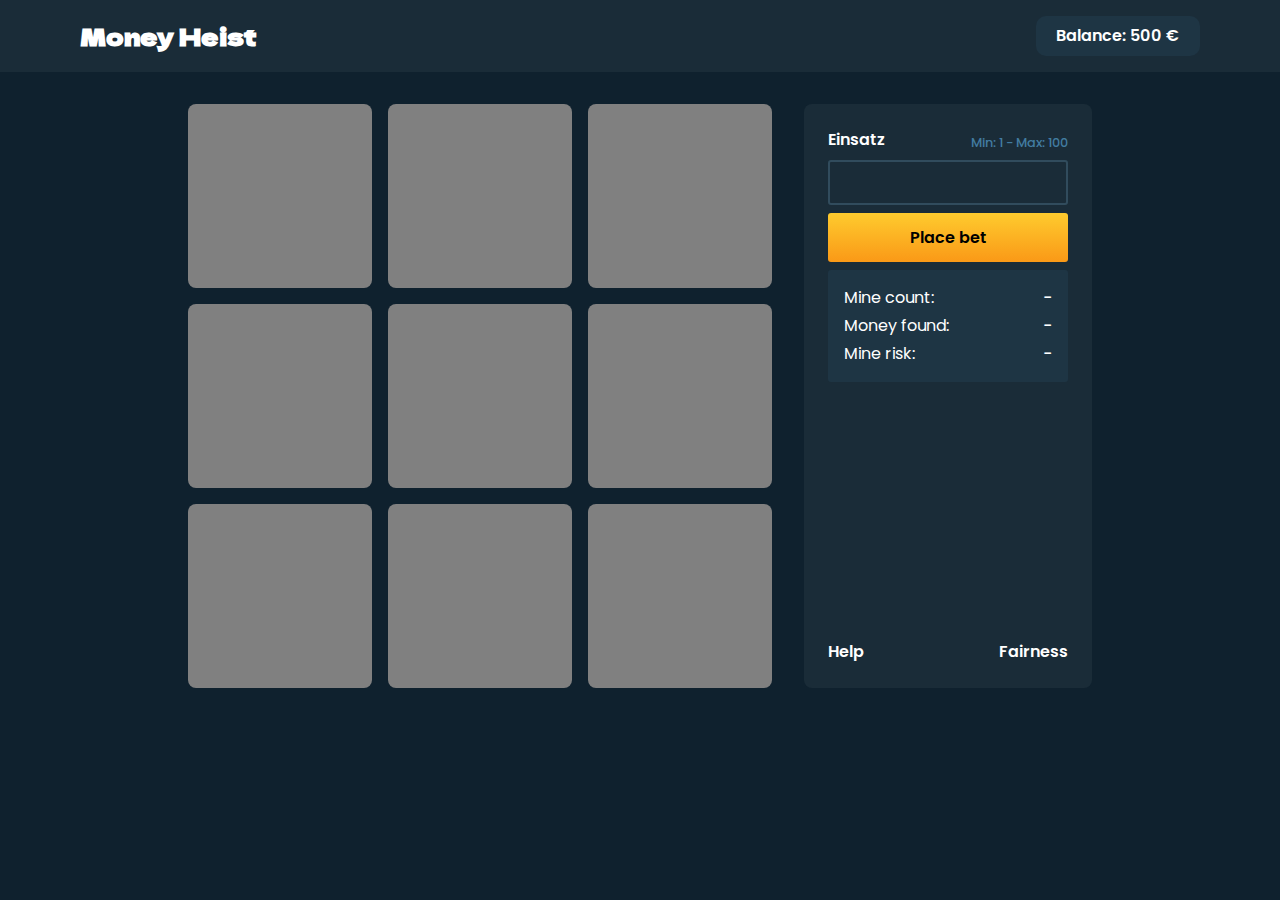
==== game.html @ e1a837fc "updated css" ====
<!DOCTYPE html>
<html lang="de">

<head>
    <meta charset="UTF-8">
    <meta name="viewport" content="width=device-width, initial-scale=1">
    <title>Startseite</title>
    <link rel="stylesheet" href="styles/style.css">
    <link rel="preconnect" href="https://fonts.googleapis.com">
    <link rel="preconnect" href="https://fonts.gstatic.com" crossorigin>
    <link href="https://fonts.googleapis.com/css2?family=Poppins:wght@300;400;500;600;700;800&display=swap"
        rel="stylesheet">
    <link href="https://fonts.googleapis.com/css2?family=Dela+Gothic+One&display=swap" rel="stylesheet">

    <!-- import game logic js -->
    <script language="javascript" src="game.js" defer></script>
</head>

<body>
    <!-- header -->
    <header>
        <a href="index.html" id="header-logo">Money Heist</a>
        <a href="#" class="btn btn-dark">Balance: <span id="balance">500</span> €</a>
    </header>

    <!-- main content -->
    <main>
        <!-- game wrapper -->
        <section class="game-section">
            <div class="game-sidebar">
                <div class="game-sidebar-section">
                    <div class="bet-label-group">
                        <label for="bet">Einsatz</label>
                        <span>Min: 1 - Max: 100</span>
                    </div>
                    <input id="bet" name="bet" type="number" min="1" max="100" />
                    <button id="startgame" class="btn btn-default">Place bet</button>
                    <button id="cashout" class="btn btn-default hide">Cash out</button>
                    <div class="stats">
                        <span>Mine count:</span><span id="minecountindicator">-</span>
                        <span>Money found:</span><span id="moneyfoundindicator">-</span>
                        <span>Mine risk:</span><span id="mineriskindicator">-</span>
                    </div>
                </div>
                <div class="game-sidebar-section help-section">
                    <a href="#">Help</a>
                    <a href="#">Fairness</a>
                </div>
            </div>
            <div class="game-grid-container">
                <div class="grid-item">
                    <h2></h2>
                </div>
                <div class="grid-item">
                    <h2></h2>
                </div>
                <div class="grid-item">
                    <h2></h2>
                </div>
                <div class="grid-item">
                    <h2></h2>
                </div>
                <div class="grid-item">
                    <h2></h2>
                </div>
                <div class="grid-item">
                    <h2></h2>
                </div>
                <div class="grid-item">
                    <h2></h2>
                </div>
                <div class="grid-item">
                    <h2></h2>
                </div>
                <div class="grid-item">
                    <h2></h2>
                </div>
            </div>
        </section>
    </main>
</body>

</html>
---- styles/style.css ----
*,
*::before,
*::after {
  box-sizing: border-box;
}

* {
  margin: 0;
  padding: 0;
}

html,
body {
  overflow-x: hidden;
}

html {
  font-family: "Poppins", sans-serif;
  scroll-behavior: smooth;
  font-size: 100%;
  -webkit-text-size-adjust: 100%;
  background-color: #0f212e;
  color: white;
}

body {
  width: 100vw;
  line-height: 1.5;
  -webkit-font-smoothing: antialiased;
  -ms-overflow-style: none;
  /* IE and Edge */
  scrollbar-width: none;
  /* Firefox */
  scroll-snap-type: both mandatory;
}

h1, h2, h3 {
  margin: 1rem 0;
}

a {
  color: white;
}

ul li {
  list-style: none;
}

button,
input {
  font-family: "Poppins", sans-serif;
}

header {
  padding: 1rem 5rem;
  width: 100vw;
  display: flex;
  flex-direction: row;
  align-items: center;
  justify-content: space-between;
  gap: 1rem;
  background-color: #1a2c38;
}

#header-logo {
  font-size: 1.5rem;
  font-weight: 700;
  text-decoration: none;
  font-family: "Dela Gothic One", sans-serif;
}

header ul {
  display: flex;
  flex-direction: row;
  align-items: center;
  justify-content: space-between;
  gap: 2rem;
}

header ul li {
  display: inline;
}

/**
 * Game page
 */
.game-section {
  padding: 2rem;
  display: flex;
  align-items: stretch;
  justify-content: center;
  flex-direction: row;
  gap: 2rem;
}

.game-sidebar {
  width: 18rem;
  display: flex;
  flex-direction: column;
  align-items: flex-start;
  justify-content: space-between;
  background-color: #1a2c38;
  padding: 1.5rem;
  border-radius: 0.5rem;
  order: 2;
}

.game-sidebar-section {
  display: flex;
  flex-direction: column;
  width: 100%;
  gap: 0.5rem;
}

.bet-label-group {
  width: 100%;
  display: flex;
  flex-direction: row wrap;
  align-items: flex-end;
  justify-content: space-around;
}

.bet-label-group label {
  flex: 1;
  text-align: left;
}

.bet-label-group span {
  flex: 2;
  text-align: right;
  font-weight: 500;
  font-size: 0.8rem;
  color: #427ca1;
}

.help-section {
  flex-direction: row;
  justify-content: space-between;
}

.game-sidebar-section .btn {
  margin: 0;
}

.game-sidebar-section label,
.game-sidebar-section input {
  width: 100%;
  font-size: 1rem;
  font-weight: 600;
}

.game-sidebar-section input {
  padding: 0.5rem 0.5rem;
  background: transparent;
  border: solid 2px #314c5d;
  color: white;
  border-radius: 3px;
}

.game-sidebar-section .stats {
  display: grid;
  grid-template-columns: repeat(2, minmax(0, 1fr));
  gap: 0.25rem;
  text-align: left;
  font-weight: 400;
  font-size: 1rem;
  background: #1e3544;
  padding: 1rem;
  border-radius: 3px;
  white-space: nowrap;
}

#minecountindicator,
#moneyfoundindicator,
#mineriskindicator {
  text-align: right;
  font-weight: 500;
}

.game-grid-container {
  display: grid;
  grid-template-columns: repeat(3, minmax(0, 1fr));
  grid-gap: 1rem;
  order: 1;
}

.grid-item {
  position: relative;
  top: 0;
  width: calc(200px - 1rem);
  height: calc(200px - 1rem);
  background-color: grey;
  display: flex;
  align-items: center;
  justify-content: center;
  cursor: not-allowed;
  transition: 0.2s;
  border-radius: 0.5rem;
}

.grid-item-active {
  background-color: #1475e1;
  cursor: pointer;
}

.grid-item-active:hover {
  top: -2px;
  background-color: #3c3cff;
}

.mine-clicked,
.mine-clicked:hover {
  background-color: red;
}

.money-clicked,
.money-clicked:hover {
  background-color: green;
}

.win {
  background-color: yellow;
}

.win:hover {
  background-color: yellow;
}

.game-over,
.game-over:hover {
  background-color: red;
}

.hide {
  display: none !important;
}

/** 
 * General page setup
 */
section {
  width: 100vw;
  padding: 10rem 2rem;
  display: flex;
  flex-flow: row wrap;
  justify-content: center;
  align-items: flex-start;
}

.landing-section {
  margin: 0;
  padding: 0;
  height: calc(100vh - 68px);
  flex-direction: column wrap;
}

.landing-section > * {
  padding: 5rem;
  width: 50vw;
  height: 100%;
}

.landing-section h1,
.landing-section h2 {
  margin: 0;
}

.landing-text {
  display: flex;
  align-items: flex-start;
  justify-content: center;
  flex-direction: column;
  text-align: left;
}

.landing-image-container {
  background-color: blue;
  background-image: url("../assets/landing-bg-flipped.png");
  background-size: cover;
  background-position: center;
  background-repeat: no-repeat;
}

.landing-content {
  height: 100%;
  width: 50%;
  display: flex;
  justify-content: center;
  align-items: center;
}

.text-section {
  max-width: 50rem;
}

/**
 * Button styles
 */
.btn {
  font-size: 1rem;
  display: inline-block;
  background: linear-gradient(180deg, #FECB2E 0%, #FA9917 100%);
  color: #000;
  padding: 0.5rem 1.25rem;
  border-radius: 10px;
  margin: 0;
  border: none;
  cursor: pointer;
}

.btn-default {
  font-size: 1rem;
  margin: 0.5rem 0rem;
  padding: 0.75rem 0.5rem;
  border-radius: 3px;
  color: black;
  font-weight: 600;
  background-color: lime;
}

.btn-landing {
  font-size: 1.3rem;
  margin: 1rem 0rem;
  padding: 0.75rem 2.25rem;
  border-radius: 2rem;
  background: linear-gradient(180deg, #FECB2E 0%, #FA9917 100%);
  color: black;
}

.btn-dark {
  background: #1e3544;
  color: #fff;
}

/**
 * General text styling
 */
a {
  text-decoration: none;
  font-weight: 600;
}

h1 {
  font-size: clamp(1rem, 5vw, 6rem);
  font-weight: 700;
  font-family: "Dela Gothic One", sans-serif;
  background: linear-gradient(180deg, #FECB2E 0%, #FA9917 100%);
  background-clip: text;
  -webkit-background-clip: text;
  -webkit-text-fill-color: transparent;
  display: inline-block;
}

h2 {
  font-size: 3rem;
}/*# sourceMappingURL=style.css.map */
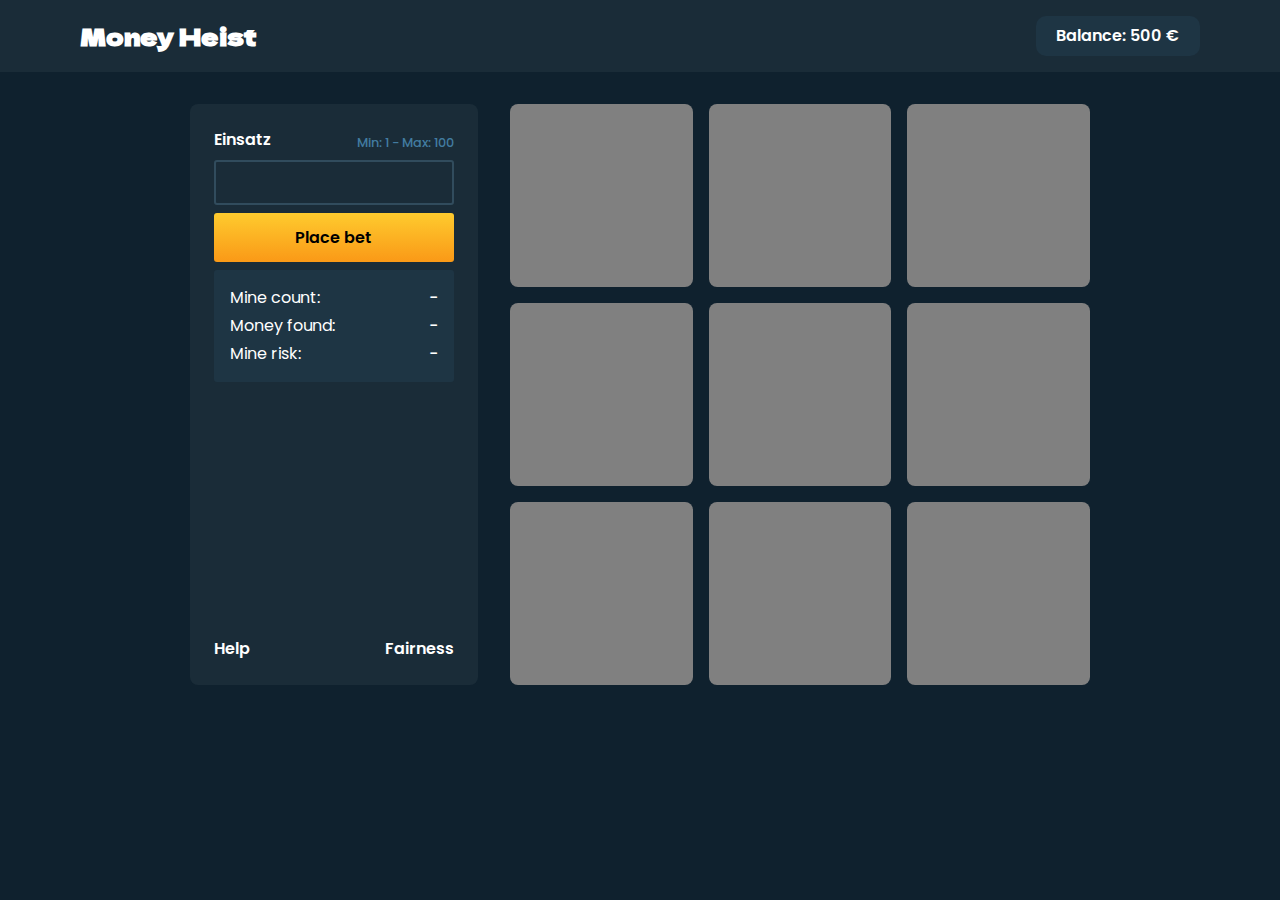
==== commit e6ff0979: "implemented cashout logic" ====
--- a/game.html
+++ b/game.html
@@ -35,7 +35,7 @@
                     </div>
                     <input id="bet" name="bet" type="number" min="1" max="100" />
                     <button id="startgame" class="btn btn-default">Place bet</button>
-                    <button id="cashout" class="btn btn-default hide">Cash out</button>
+                    <button id="cashout" class="btn btn-default hide">Cash out<span id="current-profit"></span></button>
                     <div class="stats">
                         <span>Mine count:</span><span id="minecountindicator">-</span>
                         <span>Money found:</span><span id="moneyfoundindicator">-</span>
--- a/styles/style.css
+++ b/styles/style.css
@@ -102,7 +102,7 @@
   background-color: #1a2c38;
   padding: 1.5rem;
   border-radius: 0.5rem;
-  order: 2;
+  order: 1;
 }
 
 .game-sidebar-section {
@@ -134,6 +134,7 @@
 }
 
 .help-section {
+  padding-top: 1rem;
   flex-direction: row;
   justify-content: space-between;
 }
@@ -178,8 +179,10 @@
 }
 
 .game-grid-container {
+  width: 40%;
   display: grid;
   grid-template-columns: repeat(3, minmax(0, 1fr));
+  grid-template-rows: repeat(3, minmax(0, 1fr));
   grid-gap: 1rem;
   order: 1;
 }
@@ -187,8 +190,8 @@
 .grid-item {
   position: relative;
   top: 0;
-  width: calc(200px - 1rem);
-  height: calc(200px - 1rem);
+  width: 100%;
+  height: 100%;
   background-color: grey;
   display: flex;
   align-items: center;
@@ -198,6 +201,13 @@
   border-radius: 0.5rem;
 }
 
+.grid-item::before {
+  content: "";
+  display: block;
+  padding-top: 100%; /* This will make the height equal to 100% of the width */
+  /* Since it's a square, it will keep the aspect ratio of 1:1 */
+}
+
 .grid-item-active {
   background-color: #1475e1;
   cursor: pointer;
@@ -235,6 +245,61 @@
   display: none !important;
 }
 
+@media (max-width: 576px) {
+  .game-section {
+    gap: 1rem;
+  }
+  .game-section {
+    padding: 1rem;
+  }
+  .game-grid-container {
+    width: 100%;
+  }
+  .game-sidebar {
+    width: 100%;
+    order: 2;
+  }
+}
+@media (min-width: 576px) {
+  .game-section {
+    padding: 2rem 2rem;
+  }
+  .game-grid-container {
+    width: 50%;
+  }
+}
+@media (min-width: 768px) {
+  .game-section {
+    padding: 2rem 0rem;
+  }
+  .game-grid-container {
+    width: 60%;
+  }
+}
+@media (min-width: 992px) {
+  .game-section {
+    padding: 2rem 5rem;
+  }
+  .game-grid-container {
+    width: 60%;
+  }
+}
+@media (min-width: 1200px) {
+  .game-section {
+    padding: 2rem 7rem;
+  }
+  .game-grid-container {
+    width: 55%;
+  }
+}
+@media (min-width: 1400px) {
+  .game-section {
+    padding: 2rem 15rem;
+  }
+  .game-grid-container {
+    width: 60%;
+  }
+}
 /** 
  * General page setup
  */
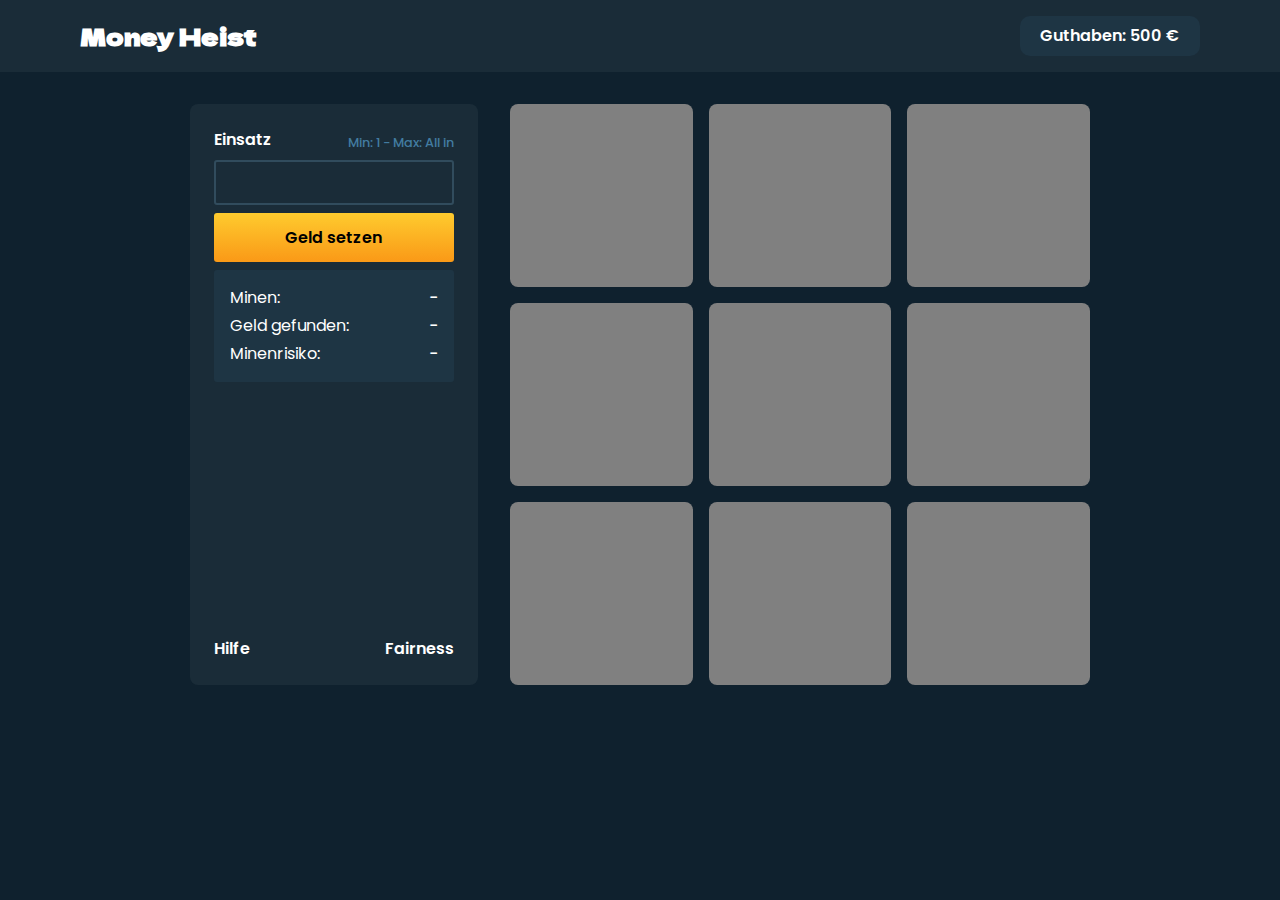
==== commit de19d32a: "updated lang" ====
--- a/game.html
+++ b/game.html
@@ -4,7 +4,7 @@
 <head>
     <meta charset="UTF-8">
     <meta name="viewport" content="width=device-width, initial-scale=1">
-    <title>Startseite</title>
+    <title>Mache deinen Einsatz! 💰</title>
     <link rel="stylesheet" href="styles/style.css">
     <link rel="preconnect" href="https://fonts.googleapis.com">
     <link rel="preconnect" href="https://fonts.gstatic.com" crossorigin>
@@ -20,7 +20,7 @@
     <!-- header -->
     <header>
         <a href="index.html" id="header-logo">Money Heist</a>
-        <a href="#" class="btn btn-dark">Balance: <span id="balance">500</span> €</a>
+        <a href="#" class="btn btn-dark">Guthaben: <span id="balance">500</span> €</a>
     </header>
 
     <!-- main content -->
@@ -31,20 +31,21 @@
                 <div class="game-sidebar-section">
                     <div class="bet-label-group">
                         <label for="bet">Einsatz</label>
-                        <span>Min: 1 - Max: 100</span>
+                        <span>Min: 1 - Max: All in</span>
                     </div>
                     <input id="bet" name="bet" type="number" min="1" max="100" />
-                    <button id="startgame" class="btn btn-default">Place bet</button>
-                    <button id="cashout" class="btn btn-default hide">Cash out<span id="current-profit"></span></button>
+                    <button id="startgame" class="btn btn-default">Geld setzen</button>
+                    <button id="cashout" class="btn btn-default hide">Auszahlen<span
+                            id="current-profit"></span></button>
                     <div class="stats">
-                        <span>Mine count:</span><span id="minecountindicator">-</span>
-                        <span>Money found:</span><span id="moneyfoundindicator">-</span>
-                        <span>Mine risk:</span><span id="mineriskindicator">-</span>
+                        <span>Minen:</span><span id="minecountindicator">-</span>
+                        <span>Geld gefunden:</span><span id="moneyfoundindicator">-</span>
+                        <span>Minenrisiko:</span><span id="mineriskindicator">-</span>
                     </div>
                 </div>
                 <div class="game-sidebar-section help-section">
-                    <a href="#">Help</a>
-                    <a href="#">Fairness</a>
+                    <a href="index.html#anleitung">Hilfe</a>
+                    <a href="index.html#gewinntabelle">Fairness</a>
                 </div>
             </div>
             <div class="game-grid-container">
--- a/styles/style.css
+++ b/styles/style.css
@@ -34,8 +34,15 @@
   scroll-snap-type: both mandatory;
 }
 
-h1, h2, h3 {
+h1,
+h2,
+h3 {
   margin: 1rem 0;
+}
+
+h3 {
+  color: #b8b9ff;
+  font-weight: 500;
 }
 
 a {
@@ -49,6 +56,37 @@
 button,
 input {
   font-family: "Poppins", sans-serif;
+}
+
+table {
+  table-layout: fixed;
+  width: 100%;
+  text-align: left;
+  border-collapse: collapse;
+}
+
+thead th:nth-child(1) {
+  width: 25%;
+}
+
+thead th:nth-child(2) {
+  width: 25%;
+}
+
+thead th:nth-child(3) {
+  width: 25%;
+}
+
+thead th:nth-child(4) {
+  width: 25%;
+}
+
+thead {
+  border-bottom: solid 0.1rem #b8b9ff;
+}
+
+th {
+  vertical-align: bottom;
 }
 
 header {
@@ -81,6 +119,11 @@
   display: inline;
 }
 
+@media (max-width: 576px) {
+  header {
+    padding: 1rem;
+  }
+}
 /**
  * Game page
  */
@@ -204,8 +247,7 @@
 .grid-item::before {
   content: "";
   display: block;
-  padding-top: 100%; /* This will make the height equal to 100% of the width */
-  /* Since it's a square, it will keep the aspect ratio of 1:1 */
+  padding-top: 100%;
 }
 
 .grid-item-active {
@@ -312,11 +354,15 @@
   align-items: flex-start;
 }
 
+section:nth-child(even) {
+  background-color: #152f41;
+}
+
 .landing-section {
   margin: 0;
   padding: 0;
   height: calc(100vh - 68px);
-  flex-direction: column wrap;
+  flex-flow: column wrap;
 }
 
 .landing-section > * {
@@ -363,6 +409,7 @@
  */
 .btn {
   font-size: 1rem;
+  text-align: center;
   display: inline-block;
   background: linear-gradient(180deg, #FECB2E 0%, #FA9917 100%);
   color: #000;
@@ -406,7 +453,7 @@
 }
 
 h1 {
-  font-size: clamp(1rem, 5vw, 6rem);
+  font-size: clamp(3rem, 5vw, 6rem);
   font-weight: 700;
   font-family: "Dela Gothic One", sans-serif;
   background: linear-gradient(180deg, #FECB2E 0%, #FA9917 100%);
@@ -417,5 +464,59 @@
 }
 
 h2 {
-  font-size: 3rem;
+  font-size: clamp(2rem, 4vw, 3rem);
+}
+
+/**
+ * Tables styles
+ */
+th,
+td {
+  padding: 0.5rem 1.5rem;
+}
+
+/**
+ * Media queries
+ */
+@media (max-width: 576px) {
+  .landing-section {
+    flex-flow: column;
+  }
+  .landing-section > * {
+    padding: 1rem;
+    width: 100vw;
+    height: 50%;
+  }
+  th,
+  td {
+    padding: 0;
+  }
+}
+@media (min-width: 576px) {
+  .landing-section {
+    flex-flow: column;
+  }
+  .landing-section > * {
+    padding: 5rem;
+    width: 100vw;
+    height: 50%;
+  }
+  th,
+  td {
+    padding: 0;
+  }
+}
+@media (min-width: 992px) {
+  .landing-section {
+    flex-flow: row;
+  }
+  .landing-section > * {
+    padding: 5rem;
+    width: 50vw;
+    height: 100%;
+  }
+  th,
+  td {
+    padding: 0.5rem 1.5rem;
+  }
 }/*# sourceMappingURL=style.css.map */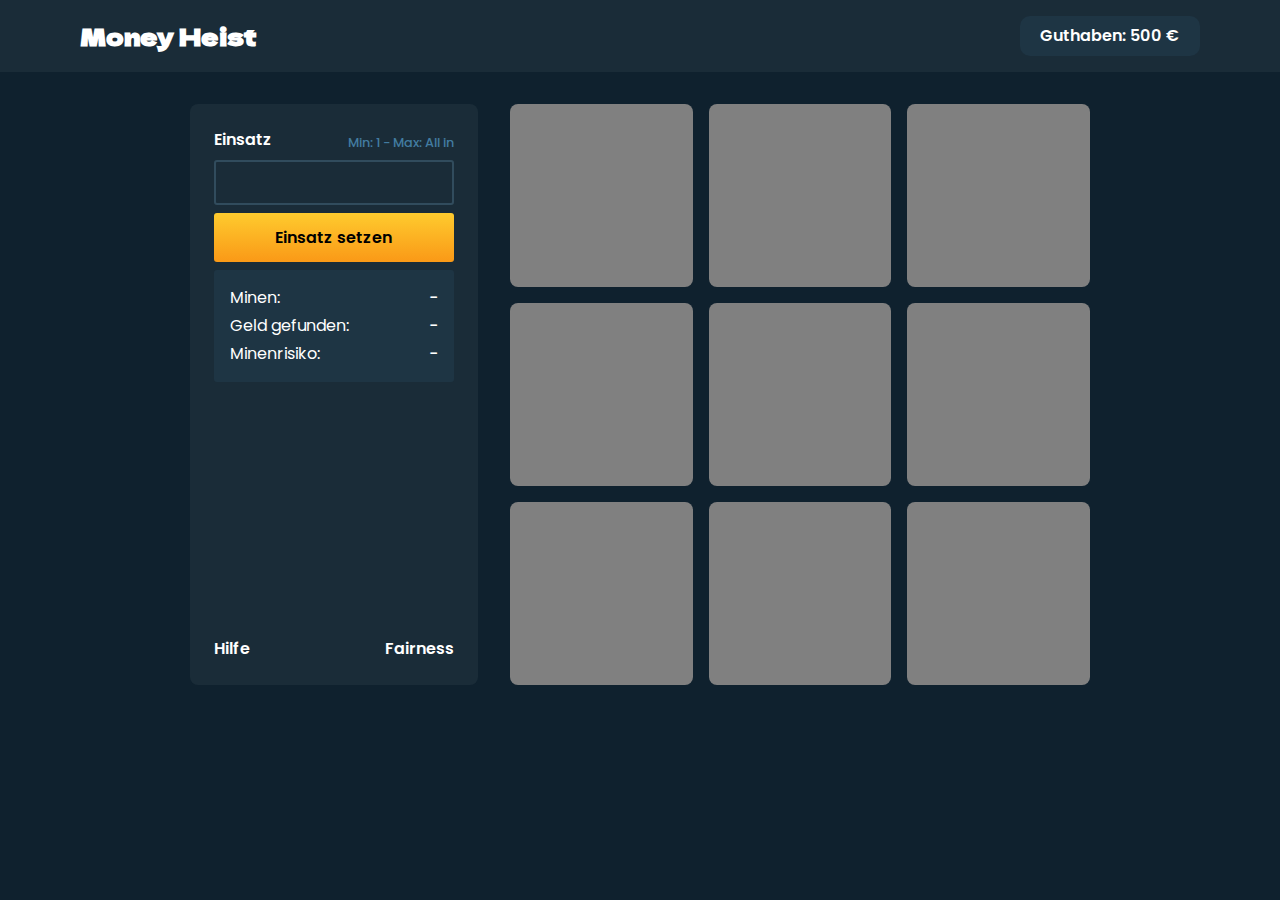
==== commit 18c5c0fd: "added game tutorial" ====
--- a/game.html
+++ b/game.html
@@ -13,7 +13,7 @@
     <link href="https://fonts.googleapis.com/css2?family=Dela+Gothic+One&display=swap" rel="stylesheet">
 
     <!-- import game logic js -->
-    <script language="javascript" src="game.js" defer></script>
+    <script language="javascript" src="js/game.js" defer></script>
 </head>
 
 <body>
@@ -34,7 +34,7 @@
                         <span>Min: 1 - Max: All in</span>
                     </div>
                     <input id="bet" name="bet" type="number" min="1" max="100" />
-                    <button id="startgame" class="btn btn-default">Geld setzen</button>
+                    <button id="startgame" class="btn btn-default">Einsatz setzen</button>
                     <button id="cashout" class="btn btn-default hide">Auszahlen<span
                             id="current-profit"></span></button>
                     <div class="stats">
--- a/styles/style.css
+++ b/styles/style.css
@@ -386,7 +386,7 @@
 
 .landing-image-container {
   background-color: blue;
-  background-image: url("../assets/landing-bg-flipped.png");
+  background-image: url("../assets/landing-bg.png");
   background-size: cover;
   background-position: center;
   background-repeat: no-repeat;
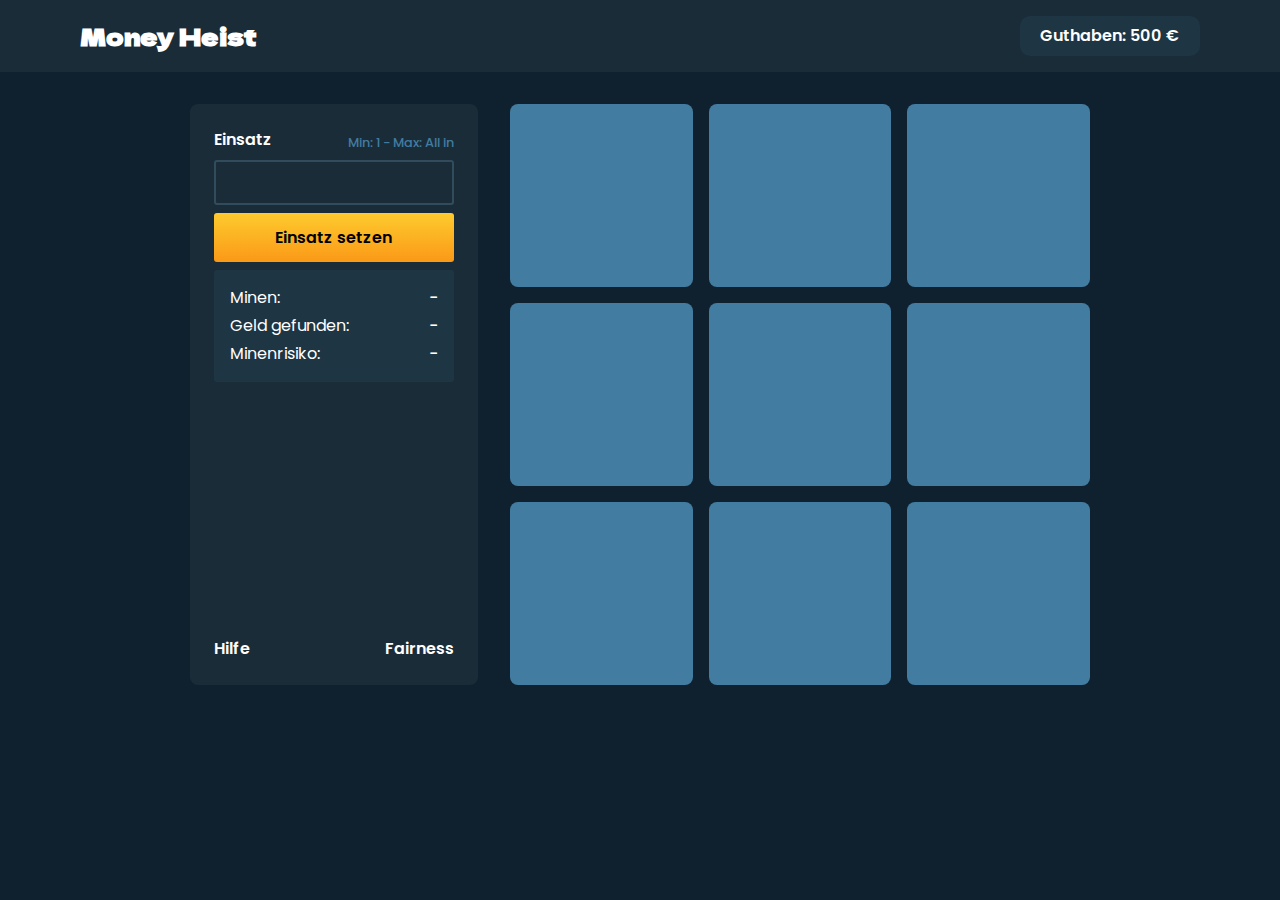
==== commit fe3a4d30: "refactored scss" ====
--- a/game.html
+++ b/game.html
@@ -27,13 +27,16 @@
     <main>
         <!-- game wrapper -->
         <section class="game-section">
+            <div id="alertbox">
+                <p></p>
+            </div>
             <div class="game-sidebar">
                 <div class="game-sidebar-section">
                     <div class="bet-label-group">
                         <label for="bet">Einsatz</label>
                         <span>Min: 1 - Max: All in</span>
                     </div>
-                    <input id="bet" name="bet" type="number" min="1" max="100" />
+                    <input id="bet" name="bet" type="number" min="1" max="100">
                     <button id="startgame" class="btn btn-default">Einsatz setzen</button>
                     <button id="cashout" class="btn btn-default hide">Auszahlen<span
                             id="current-profit"></span></button>
--- a/styles/style.css
+++ b/styles/style.css
@@ -20,7 +20,7 @@
   font-size: 100%;
   -webkit-text-size-adjust: 100%;
   background-color: #0f212e;
-  color: white;
+  color: #fff;
 }
 
 body {
@@ -46,7 +46,7 @@
 }
 
 a {
-  color: white;
+  color: #fff;
 }
 
 ul li {
@@ -93,9 +93,9 @@
   padding: 1rem 5rem;
   width: 100vw;
   display: flex;
-  flex-direction: row;
+  flex-flow: row wrap;
+  justify-content: space-between;
   align-items: center;
-  justify-content: space-between;
   gap: 1rem;
   background-color: #1a2c38;
 }
@@ -109,9 +109,9 @@
 
 header ul {
   display: flex;
-  flex-direction: row;
+  flex-flow: row nowrap;
+  justify-content: space-between;
   align-items: center;
-  justify-content: space-between;
   gap: 2rem;
 }
 
@@ -119,9 +119,16 @@
   display: inline;
 }
 
-@media (max-width: 576px) {
+@media (max-width: 768px) {
   header {
     padding: 1rem;
+    justify-content: center;
+  }
+}
+@media (min-width: 992px) {
+  header {
+    padding: 1rem 5rem;
+    justify-content: space-between;
   }
 }
 /**
@@ -130,18 +137,18 @@
 .game-section {
   padding: 2rem;
   display: flex;
+  flex-flow: row wrap;
+  justify-content: center;
   align-items: stretch;
-  justify-content: center;
-  flex-direction: row;
   gap: 2rem;
 }
 
 .game-sidebar {
   width: 18rem;
   display: flex;
-  flex-direction: column;
+  flex-flow: column nowrap;
+  justify-content: space-between;
   align-items: flex-start;
-  justify-content: space-between;
   background-color: #1a2c38;
   padding: 1.5rem;
   border-radius: 0.5rem;
@@ -158,9 +165,9 @@
 .bet-label-group {
   width: 100%;
   display: flex;
-  flex-direction: row wrap;
+  flex-flow: row wrap;
+  justify-content: space-around;
   align-items: flex-end;
-  justify-content: space-around;
 }
 
 .bet-label-group label {
@@ -182,6 +189,20 @@
   justify-content: space-between;
 }
 
+#alertbox {
+  display: none;
+  position: absolute;
+  transform: translate(-50%, -50%);
+  top: 5%;
+  left: 50%;
+  padding: 0.5rem 1rem;
+  font-weight: 500;
+  text-align: center;
+  background-color: #ff0000;
+  z-index: 2;
+  border-radius: 3px;
+}
+
 .game-sidebar-section .btn {
   margin: 0;
 }
@@ -197,7 +218,7 @@
   padding: 0.5rem 0.5rem;
   background: transparent;
   border: solid 2px #314c5d;
-  color: white;
+  color: #fff;
   border-radius: 3px;
 }
 
@@ -235,10 +256,11 @@
   top: 0;
   width: 100%;
   height: 100%;
-  background-color: grey;
-  display: flex;
+  background-color: #427ca1;
+  display: flex;
+  flex-flow: row nowrap;
+  justify-content: center;
   align-items: center;
-  justify-content: center;
   cursor: not-allowed;
   transition: 0.2s;
   border-radius: 0.5rem;
@@ -262,7 +284,7 @@
 
 .mine-clicked,
 .mine-clicked:hover {
-  background-color: red;
+  background-color: #ff0000;
 }
 
 .money-clicked,
@@ -271,16 +293,16 @@
 }
 
 .win {
-  background-color: yellow;
+  background-color: #ffff00;
 }
 
 .win:hover {
-  background-color: yellow;
+  background-color: #ffff00;
 }
 
 .game-over,
 .game-over:hover {
-  background-color: red;
+  background-color: #ff0000;
 }
 
 .hide {
@@ -378,26 +400,17 @@
 
 .landing-text {
   display: flex;
+  flex-flow: column nowrap;
+  justify-content: center;
   align-items: flex-start;
-  justify-content: center;
-  flex-direction: column;
-  text-align: left;
 }
 
 .landing-image-container {
-  background-color: blue;
+  background-color: #b8b9ff;
   background-image: url("../assets/landing-bg.png");
   background-size: cover;
   background-position: center;
   background-repeat: no-repeat;
-}
-
-.landing-content {
-  height: 100%;
-  width: 50%;
-  display: flex;
-  justify-content: center;
-  align-items: center;
 }
 
 .text-section {
@@ -425,9 +438,9 @@
   margin: 0.5rem 0rem;
   padding: 0.75rem 0.5rem;
   border-radius: 3px;
-  color: black;
+  color: #000;
   font-weight: 600;
-  background-color: lime;
+  background: linear-gradient(180deg, #FECB2E 0%, #FA9917 100%);
 }
 
 .btn-landing {
@@ -436,7 +449,7 @@
   padding: 0.75rem 2.25rem;
   border-radius: 2rem;
   background: linear-gradient(180deg, #FECB2E 0%, #FA9917 100%);
-  color: black;
+  color: #000;
 }
 
 .btn-dark {
